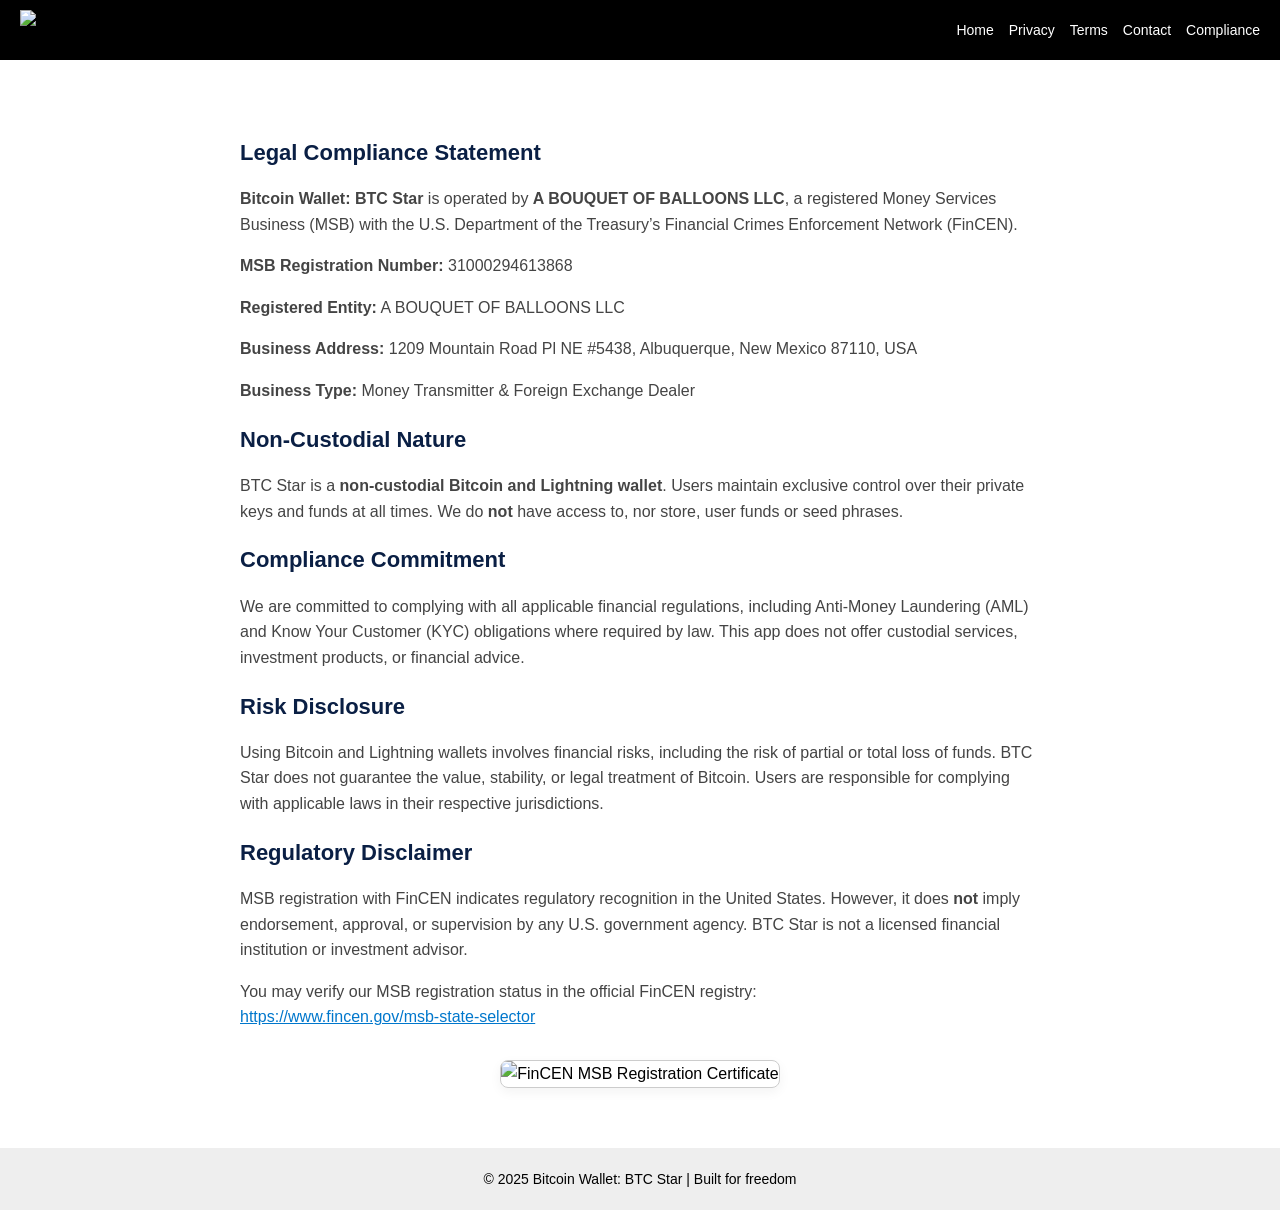
==== compliance.html @ 2b7112e7 "Add files via upload" ====
<!-- ... (نفس الترويسة وباقي العناصر بدون تغيير) --><!DOCTYPE html>
<html lang="en">
<head>
  <meta charset="UTF-8" />
  <meta name="viewport" content="width=device-width, initial-scale=1.0"/>
  <title>Legal Compliance | Bitcoin Wallet: BTC Star</title>
  <style>
    body {
      margin: 0;
      font-family: Arial, sans-serif;
      background-color: #fff;
      line-height: 1.6;
    }

    .nav-container {
      display: flex;
      justify-content: space-between;
      align-items: center;
      background-color: #000;
      padding: 10px 20px;
      flex-wrap: wrap;
    }

    .logo-img {
      width: 40px;
      height: 40px;
    }

    .menu-toggle {
      display: none;
      flex-direction: column;
      cursor: pointer;
    }

    .menu-toggle div {
      width: 25px;
      height: 3px;
      background-color: white;
      margin: 4px 0;
    }

    .nav-links {
      display: flex;
      gap: 15px;
    }

    .nav-links a {
      color: white;
      text-decoration: none;
      font-size: 14px;
    }

    @media (max-width: 768px) {
      .menu-toggle {
        display: flex;
      }

      .nav-links {
        display: none;
        flex-direction: column;
        background-color: #000;
        position: absolute;
        top: 55px;
        right: 20px;
        width: 180px;
        padding: 10px;
        border-radius: 6px;
        text-align: right;
        z-index: 999;
      }

      .nav-links.show {
        display: flex;
      }
    }

    .content {
      max-width: 800px;
      margin: 40px auto;
      padding: 20px;
      text-align: left;
    }

    .content h1, .content h2 {
      font-size: 22px;
      color: #0a1f44;
      margin-bottom: 16px;
    }

    .content p {
      font-size: 16px;
      color: #444;
      margin-bottom: 16px;
    }

    .content a {
      color: #0077cc;
      word-break: break-word;
    }

    .img-wrapper {
      text-align: center;
      margin-top: 30px;
    }

    .img-wrapper img {
      max-width: 100%;
      width: 500px;
      border: 1px solid #ccc;
      border-radius: 8px;
      box-shadow: 0 4px 12px rgba(0,0,0,0.05);
    }

    footer {
      text-align: center;
      background: #eee;
      padding: 20px;
      font-size: 14px;
    }
  </style>
</head>
<body>
  <nav>
    <div class="nav-container">
      <img src="images/logo.png" alt="Logo" class="logo-img">
      <div class="menu-toggle" onclick="toggleMenu()">
        <div></div><div></div><div></div>
      </div>
      <div class="nav-links" id="navLinks">
        <a href="index.html">Home</a>
        <a href="privacy.html">Privacy</a>
        <a href="terms.html">Terms</a>
        <a href="contact.html">Contact</a>
        <a href="compliance.html">Compliance</a>
      </div>
    </div>
  </nav>

  <div class="content">
    <h1>Legal Compliance Statement</h1>

    <p><strong>Bitcoin Wallet: BTC Star</strong> is operated by <strong>A BOUQUET OF BALLOONS LLC</strong>, a registered Money Services Business (MSB) with the U.S. Department of the Treasury’s Financial Crimes Enforcement Network (FinCEN).</p>

    <p><strong>MSB Registration Number:</strong> 31000294613868</p>
    <p><strong>Registered Entity:</strong> A BOUQUET OF BALLOONS LLC</p>
    <p><strong>Business Address:</strong> 1209 Mountain Road Pl NE #5438, Albuquerque, New Mexico 87110, USA</p>
    <p><strong>Business Type:</strong> Money Transmitter & Foreign Exchange Dealer</p>

    <h2>Non-Custodial Nature</h2>
    <p>BTC Star is a <strong>non-custodial Bitcoin and Lightning wallet</strong>. Users maintain exclusive control over their private keys and funds at all times. We do <strong>not</strong> have access to, nor store, user funds or seed phrases.</p>

    <h2>Compliance Commitment</h2>
    <p>We are committed to complying with all applicable financial regulations, including Anti-Money Laundering (AML) and Know Your Customer (KYC) obligations where required by law. This app does not offer custodial services, investment products, or financial advice.</p>

    <h2>Risk Disclosure</h2>
    <p>Using Bitcoin and Lightning wallets involves financial risks, including the risk of partial or total loss of funds. BTC Star does not guarantee the value, stability, or legal treatment of Bitcoin. Users are responsible for complying with applicable laws in their respective jurisdictions.</p>

    <h2>Regulatory Disclaimer</h2>
    <p>MSB registration with FinCEN indicates regulatory recognition in the United States. However, it does <strong>not</strong> imply endorsement, approval, or supervision by any U.S. government agency. BTC Star is not a licensed financial institution or investment advisor.</p>

    <p>You may verify our MSB registration status in the official FinCEN registry:<br>
      <a href="https://www.fincen.gov/msb-state-selector" target="_blank">https://www.fincen.gov/msb-state-selector</a>
    </p>

    <div class="img-wrapper">
      <img src="images/29CE1E7F-26A6-4EA6-AEBB-61073954D5B9.jpeg" alt="FinCEN MSB Registration Certificate">
    </div>
  </div>

  <footer>
    &copy; 2025 Bitcoin Wallet: BTC Star | Built for freedom
  </footer>

  <script>
    function toggleMenu() {
      const navLinks = document.getElementById('navLinks');
      navLinks.classList.toggle('show');
    }
  </script>
</body>
</html>
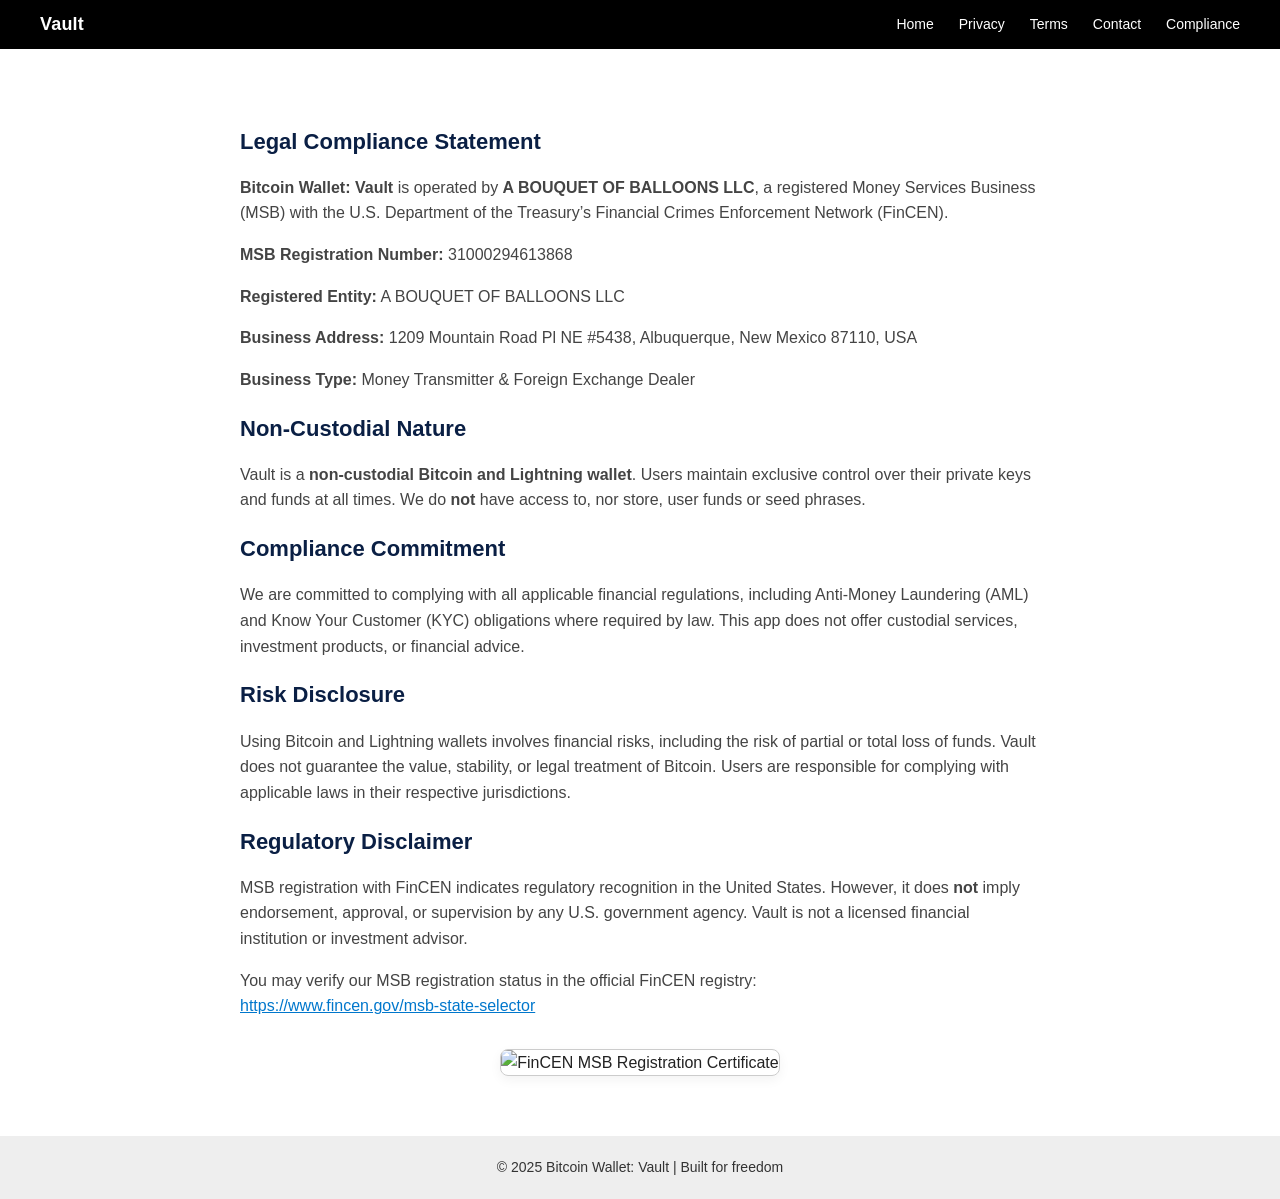
==== commit 0aa6bbca: "Update compliance.html" ====
--- a/compliance.html
+++ b/compliance.html
@@ -1,29 +1,36 @@
-<!-- ... (نفس الترويسة وباقي العناصر بدون تغيير) --><!DOCTYPE html>
+<!DOCTYPE html>
 <html lang="en">
 <head>
   <meta charset="UTF-8" />
   <meta name="viewport" content="width=device-width, initial-scale=1.0"/>
-  <title>Legal Compliance | Bitcoin Wallet: BTC Star</title>
+  <title>Legal Compliance | Bitcoin Wallet: Vault</title>
   <style>
     body {
       margin: 0;
       font-family: Arial, sans-serif;
       background-color: #fff;
       line-height: 1.6;
+      color:#222;
     }
 
+    /* Header (موحّد لكل الصفحات) */
+    nav { background-color: #000; color: #fff; }
     .nav-container {
+      max-width: 1200px;          /* نفس المقاس في كل الصفحات */
+      margin: 0 auto;
       display: flex;
       justify-content: space-between;
       align-items: center;
-      background-color: #000;
+      gap: 16px;
       padding: 10px 20px;
-      flex-wrap: wrap;
+      position: relative;
     }
-
-    .logo-img {
-      width: 40px;
-      height: 40px;
+    .logo-text {
+      font-weight: bold;
+      font-size: 18px;
+      color: #fff;
+      margin-right: auto;          /* يلزّق Vault على زاوية اليسار */
+      letter-spacing: .2px;
     }
 
     .menu-toggle {
@@ -31,7 +38,6 @@
       flex-direction: column;
       cursor: pointer;
     }
-
     .menu-toggle div {
       width: 25px;
       height: 3px;
@@ -41,9 +47,8 @@
 
     .nav-links {
       display: flex;
-      gap: 15px;
+      gap: 25px;                  /* تباعد واضح بين الروابط */
     }
-
     .nav-links a {
       color: white;
       text-decoration: none;
@@ -51,10 +56,7 @@
     }
 
     @media (max-width: 768px) {
-      .menu-toggle {
-        display: flex;
-      }
-
+      .menu-toggle { display: flex; }
       .nav-links {
         display: none;
         flex-direction: column;
@@ -67,13 +69,16 @@
         border-radius: 6px;
         text-align: right;
         z-index: 999;
+        gap: 0;
       }
-
-      .nav-links.show {
-        display: flex;
+      .nav-links.show { display: flex; }
+      .nav-links a {
+        padding: 8px 0;
+        border-bottom: 1px solid #222;
       }
     }
 
+    /* Content */
     .content {
       max-width: 800px;
       margin: 40px auto;
@@ -111,18 +116,20 @@
       box-shadow: 0 4px 12px rgba(0,0,0,0.05);
     }
 
+    /* Footer */
     footer {
       text-align: center;
       background: #eee;
       padding: 20px;
       font-size: 14px;
+      color:#333;
     }
   </style>
 </head>
 <body>
   <nav>
     <div class="nav-container">
-      <img src="images/logo.png" alt="Logo" class="logo-img">
+      <div class="logo-text">Vault</div>
       <div class="menu-toggle" onclick="toggleMenu()">
         <div></div><div></div><div></div>
       </div>
@@ -139,7 +146,7 @@
   <div class="content">
     <h1>Legal Compliance Statement</h1>
 
-    <p><strong>Bitcoin Wallet: BTC Star</strong> is operated by <strong>A BOUQUET OF BALLOONS LLC</strong>, a registered Money Services Business (MSB) with the U.S. Department of the Treasury’s Financial Crimes Enforcement Network (FinCEN).</p>
+    <p><strong>Bitcoin Wallet: Vault</strong> is operated by <strong>A BOUQUET OF BALLOONS LLC</strong>, a registered Money Services Business (MSB) with the U.S. Department of the Treasury’s Financial Crimes Enforcement Network (FinCEN).</p>
 
     <p><strong>MSB Registration Number:</strong> 31000294613868</p>
     <p><strong>Registered Entity:</strong> A BOUQUET OF BALLOONS LLC</p>
@@ -147,16 +154,16 @@
     <p><strong>Business Type:</strong> Money Transmitter & Foreign Exchange Dealer</p>
 
     <h2>Non-Custodial Nature</h2>
-    <p>BTC Star is a <strong>non-custodial Bitcoin and Lightning wallet</strong>. Users maintain exclusive control over their private keys and funds at all times. We do <strong>not</strong> have access to, nor store, user funds or seed phrases.</p>
+    <p>Vault is a <strong>non-custodial Bitcoin and Lightning wallet</strong>. Users maintain exclusive control over their private keys and funds at all times. We do <strong>not</strong> have access to, nor store, user funds or seed phrases.</p>
 
     <h2>Compliance Commitment</h2>
     <p>We are committed to complying with all applicable financial regulations, including Anti-Money Laundering (AML) and Know Your Customer (KYC) obligations where required by law. This app does not offer custodial services, investment products, or financial advice.</p>
 
     <h2>Risk Disclosure</h2>
-    <p>Using Bitcoin and Lightning wallets involves financial risks, including the risk of partial or total loss of funds. BTC Star does not guarantee the value, stability, or legal treatment of Bitcoin. Users are responsible for complying with applicable laws in their respective jurisdictions.</p>
+    <p>Using Bitcoin and Lightning wallets involves financial risks, including the risk of partial or total loss of funds. Vault does not guarantee the value, stability, or legal treatment of Bitcoin. Users are responsible for complying with applicable laws in their respective jurisdictions.</p>
 
     <h2>Regulatory Disclaimer</h2>
-    <p>MSB registration with FinCEN indicates regulatory recognition in the United States. However, it does <strong>not</strong> imply endorsement, approval, or supervision by any U.S. government agency. BTC Star is not a licensed financial institution or investment advisor.</p>
+    <p>MSB registration with FinCEN indicates regulatory recognition in the United States. However, it does <strong>not</strong> imply endorsement, approval, or supervision by any U.S. government agency. Vault is not a licensed financial institution or investment advisor.</p>
 
     <p>You may verify our MSB registration status in the official FinCEN registry:<br>
       <a href="https://www.fincen.gov/msb-state-selector" target="_blank">https://www.fincen.gov/msb-state-selector</a>
@@ -168,7 +175,7 @@
   </div>
 
   <footer>
-    &copy; 2025 Bitcoin Wallet: BTC Star | Built for freedom
+    &copy; 2025 Bitcoin Wallet: Vault | Built for freedom
   </footer>
 
   <script>
@@ -178,4 +185,4 @@
     }
   </script>
 </body>
-</html>+</html>
